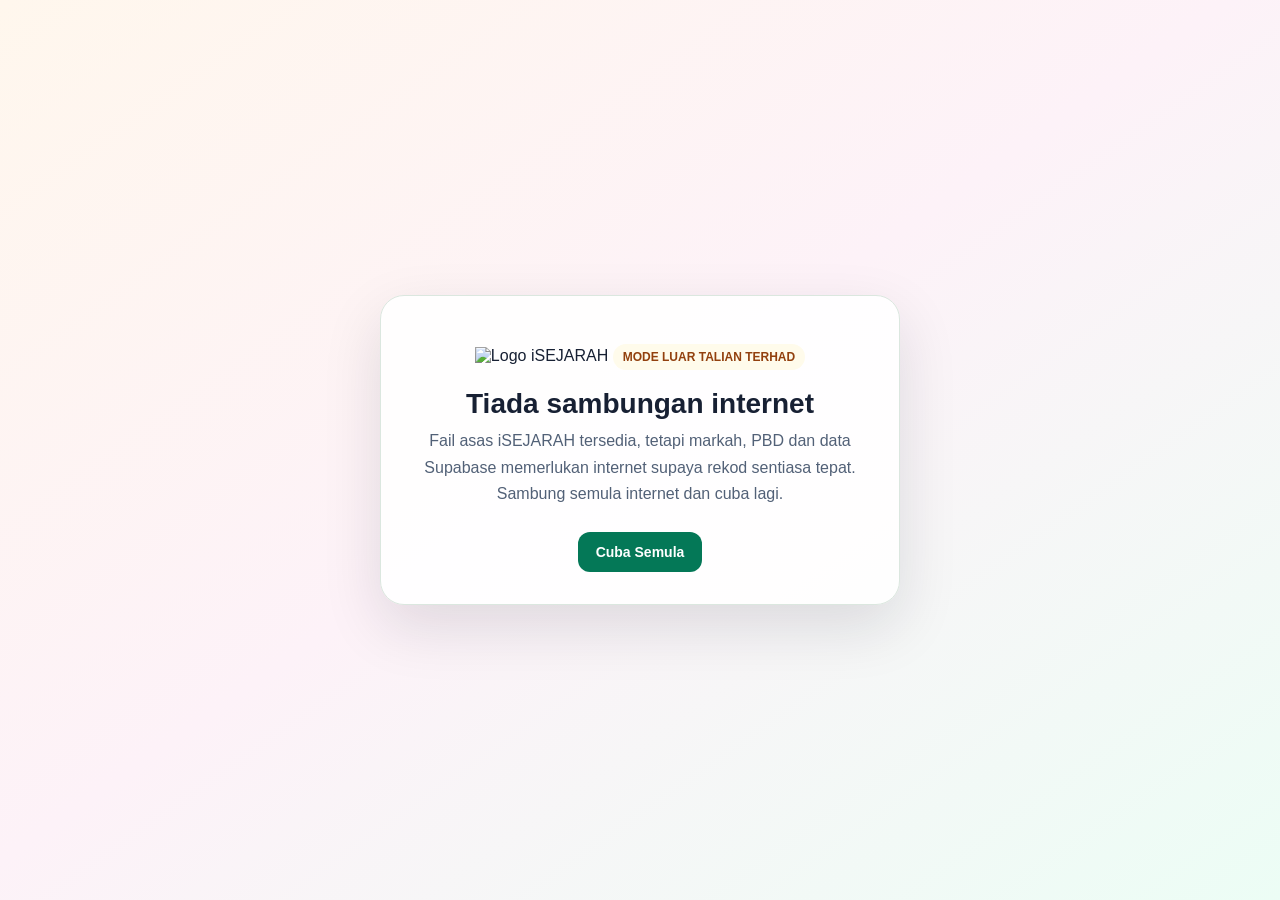
==== offline.html @ 3e7e2111 "Add files via upload" ====
<!doctype html>
<html lang="ms">
<head>
  <meta charset="utf-8">
  <meta name="viewport" content="width=device-width,initial-scale=1,viewport-fit=cover">
  <meta name="theme-color" content="#0f5132">
  <title>iSEJARAH · Luar Talian</title>
  <style>
    *{box-sizing:border-box}body{margin:0;min-height:100vh;display:grid;place-items:center;padding:24px;background:linear-gradient(145deg,#fff7ed,#fdf2f8 48%,#ecfdf5);color:#172033;font-family:Arial,sans-serif}.card{width:min(100%,520px);padding:32px;border:1px solid #dbe7df;border-radius:24px;background:rgba(255,255,255,.94);box-shadow:0 22px 60px rgba(15,23,42,.12);text-align:center}.logo{width:96px;height:96px;object-fit:contain}.pill{display:inline-block;margin-top:16px;padding:6px 10px;border-radius:999px;background:#fffbeb;color:#92400e;font-size:12px;font-weight:800}.card h1{margin:18px 0 8px;font-size:28px}.card p{margin:0;color:#526177;line-height:1.65}.card button{margin-top:24px;border:0;border-radius:12px;padding:12px 18px;background:#047857;color:#fff;font:700 14px Arial;cursor:pointer}@media(prefers-color-scheme:dark){body{background:linear-gradient(145deg,#111827,#1f1724 48%,#102b25);color:#f8fafc}.card{background:#10272d;border-color:#35545b}.card p{color:#cbd5e1}.pill{background:#342716;color:#fde68a}}
  </style>
</head>
<body>
  <main class="card">
    <img class="logo" src="assets/background-4.png" alt="Logo iSEJARAH">
    <div class="pill">MODE LUAR TALIAN TERHAD</div>
    <h1>Tiada sambungan internet</h1>
    <p>Fail asas iSEJARAH tersedia, tetapi markah, PBD dan data Supabase memerlukan internet supaya rekod sentiasa tepat. Sambung semula internet dan cuba lagi.</p>
    <button type="button" onclick="location.reload()">Cuba Semula</button>
  </main>
</body>
</html>
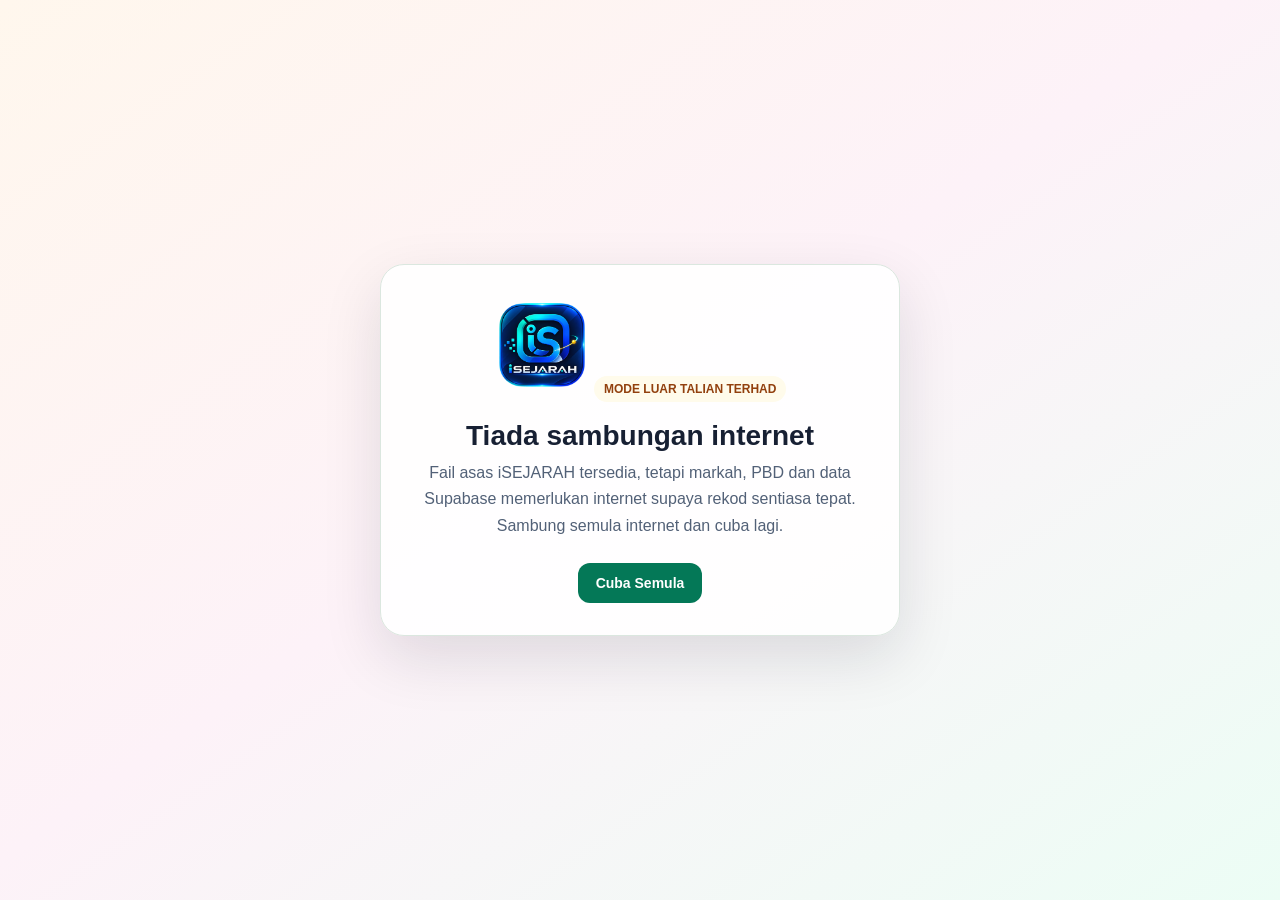
==== commit bb582ea9: "change logo" ====
--- a/offline.html
+++ b/offline.html
@@ -11,7 +11,7 @@
 </head>
 <body>
   <main class="card">
-    <img class="logo" src="assets/background-4.png" alt="Logo iSEJARAH">
+    <img class="logo" src="assets/isejarah-pwa-icon.png" alt="Logo iSEJARAH">
     <div class="pill">MODE LUAR TALIAN TERHAD</div>
     <h1>Tiada sambungan internet</h1>
     <p>Fail asas iSEJARAH tersedia, tetapi markah, PBD dan data Supabase memerlukan internet supaya rekod sentiasa tepat. Sambung semula internet dan cuba lagi.</p>
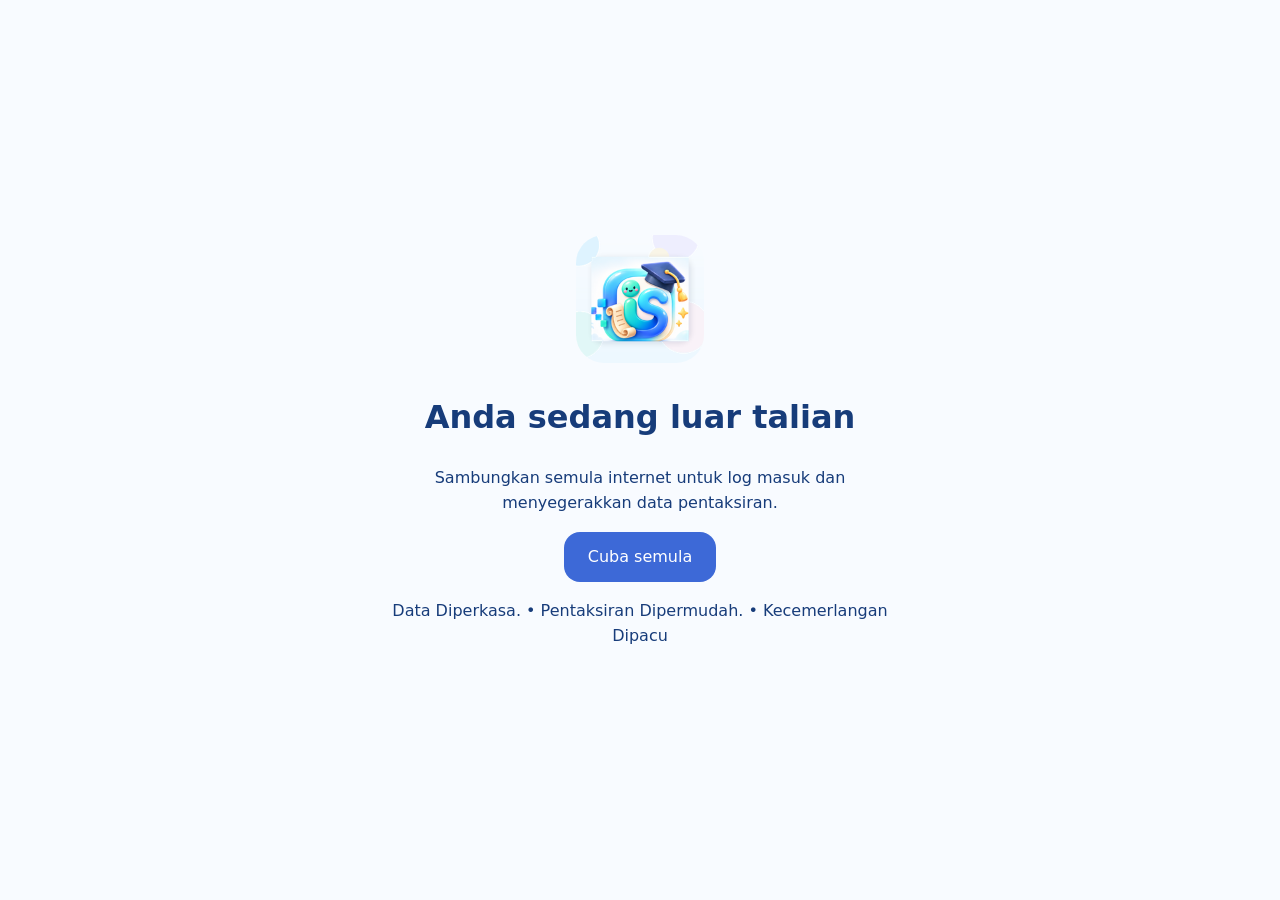
==== commit 6d8996bb: "Fix teacher tables and apply approved login v88.7 Fix PBD header contrast and sticky columns, wrap H" ====
--- a/offline.html
+++ b/offline.html
@@ -1,21 +1 @@
-<!doctype html>
-<html lang="ms">
-<head>
-  <meta charset="utf-8">
-  <meta name="viewport" content="width=device-width,initial-scale=1,viewport-fit=cover">
-  <meta name="theme-color" content="#0f5132">
-  <title>iSEJARAH · Luar Talian</title>
-  <style>
-    *{box-sizing:border-box}body{margin:0;min-height:100vh;display:grid;place-items:center;padding:24px;background:linear-gradient(145deg,#fff7ed,#fdf2f8 48%,#ecfdf5);color:#172033;font-family:Arial,sans-serif}.card{width:min(100%,520px);padding:32px;border:1px solid #dbe7df;border-radius:24px;background:rgba(255,255,255,.94);box-shadow:0 22px 60px rgba(15,23,42,.12);text-align:center}.logo{width:96px;height:96px;object-fit:contain}.pill{display:inline-block;margin-top:16px;padding:6px 10px;border-radius:999px;background:#fffbeb;color:#92400e;font-size:12px;font-weight:800}.card h1{margin:18px 0 8px;font-size:28px}.card p{margin:0;color:#526177;line-height:1.65}.card button{margin-top:24px;border:0;border-radius:12px;padding:12px 18px;background:#047857;color:#fff;font:700 14px Arial;cursor:pointer}@media(prefers-color-scheme:dark){body{background:linear-gradient(145deg,#111827,#1f1724 48%,#102b25);color:#f8fafc}.card{background:#10272d;border-color:#35545b}.card p{color:#cbd5e1}.pill{background:#342716;color:#fde68a}}
-  </style>
-</head>
-<body>
-  <main class="card">
-    <img class="logo" src="assets/isejarah-pwa-icon.png" alt="Logo iSEJARAH">
-    <div class="pill">MODE LUAR TALIAN TERHAD</div>
-    <h1>Tiada sambungan internet</h1>
-    <p>Fail asas iSEJARAH tersedia, tetapi markah, PBD dan data Supabase memerlukan internet supaya rekod sentiasa tepat. Sambung semula internet dan cuba lagi.</p>
-    <button type="button" onclick="location.reload()">Cuba Semula</button>
-  </main>
-</body>
-</html>
+<!doctype html><html lang="ms"><head><meta charset="utf-8"><meta name="viewport" content="width=device-width,initial-scale=1"><meta name="theme-color" content="#F8FBFF"><title>iSEJARAH · Luar talian</title><style>body{margin:0;background:#F8FBFF;color:#173C7A;font:16px/1.6 system-ui;min-height:100svh;display:grid;place-items:center}main{max-width:32rem;padding:2rem;text-align:center}img{width:128px;height:128px;border-radius:28px}a{display:inline-block;background:#3D69D7;color:white;padding:.75rem 1.5rem;border-radius:16px;text-decoration:none}p{overflow-wrap:anywhere}</style></head><body><main><img src="assets/brand-icons-pwa-icon-192x192.png" alt="iSEJARAH"><h1>Anda sedang luar talian</h1><p>Sambungkan semula internet untuk log masuk dan menyegerakkan data pentaksiran.</p><a href="./">Cuba semula</a><p>Data Diperkasa. • Pentaksiran Dipermudah. • Kecemerlangan Dipacu</p></main></body></html>
